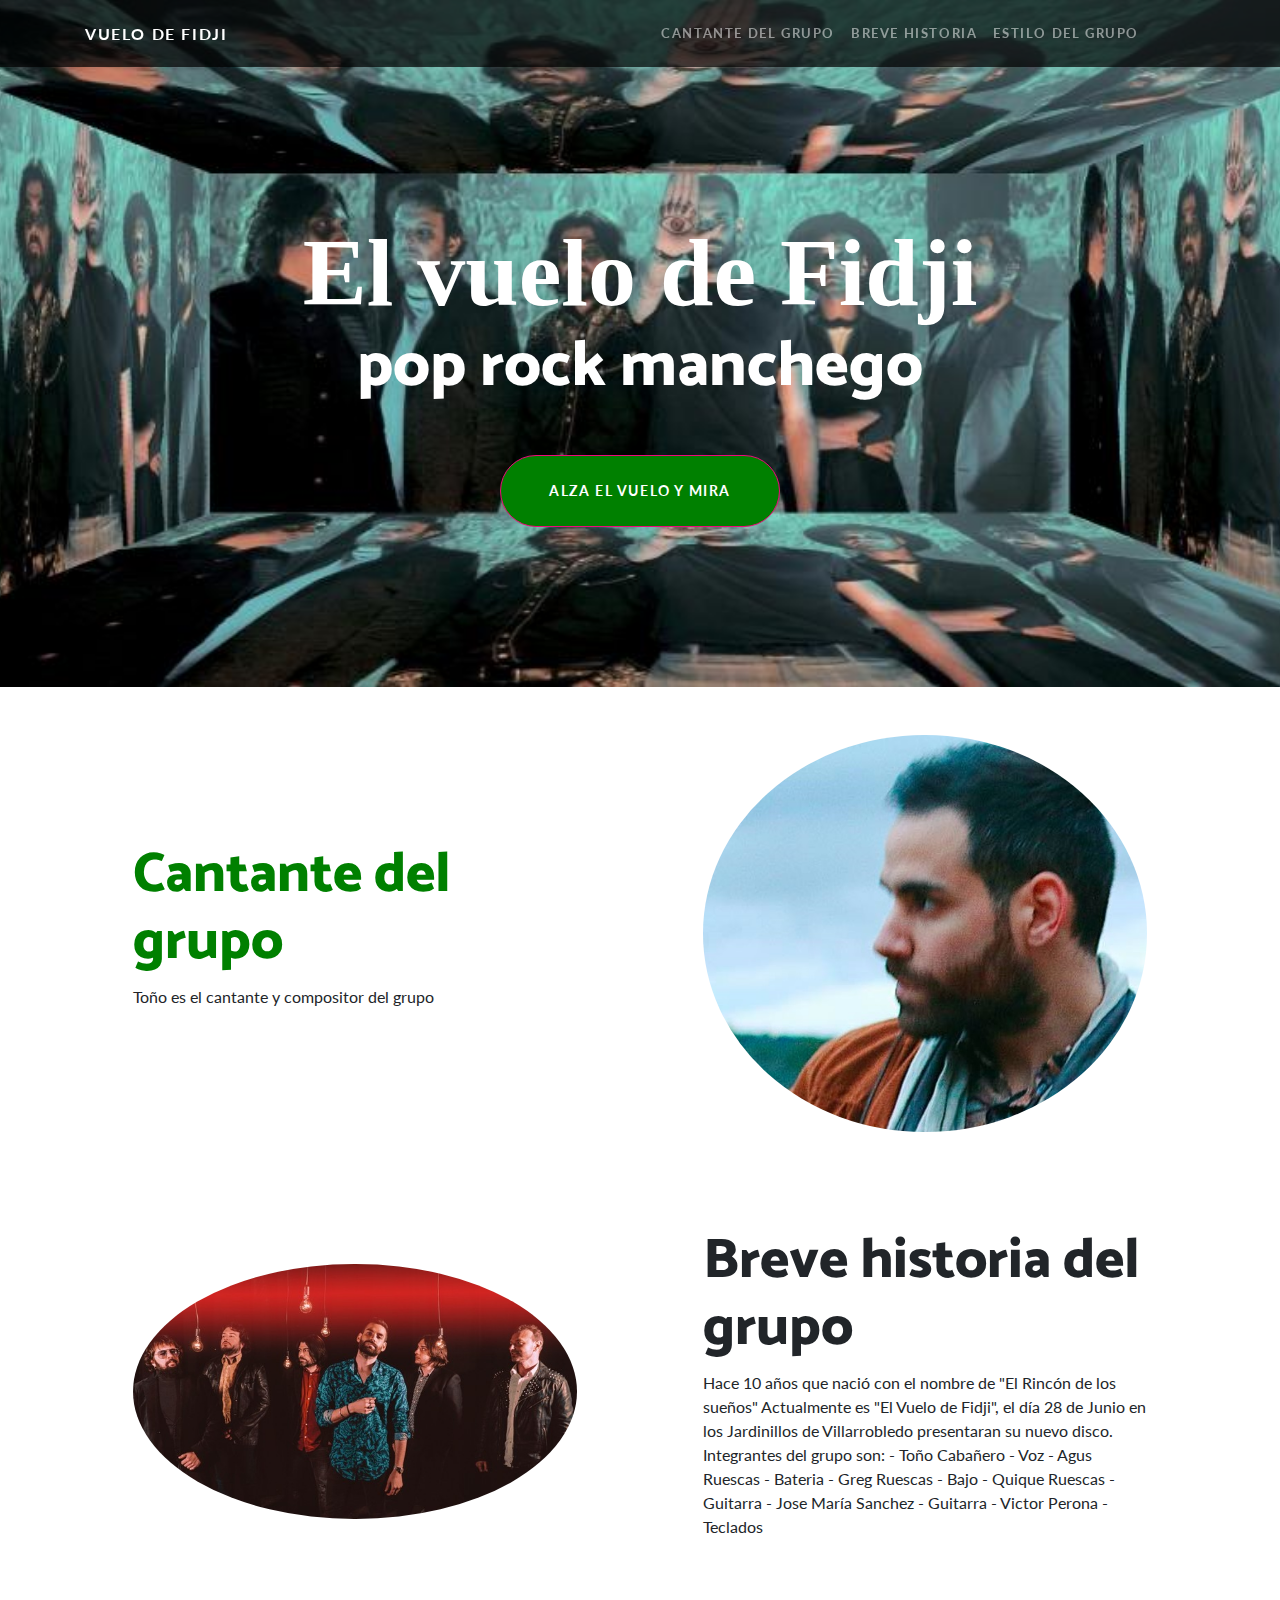
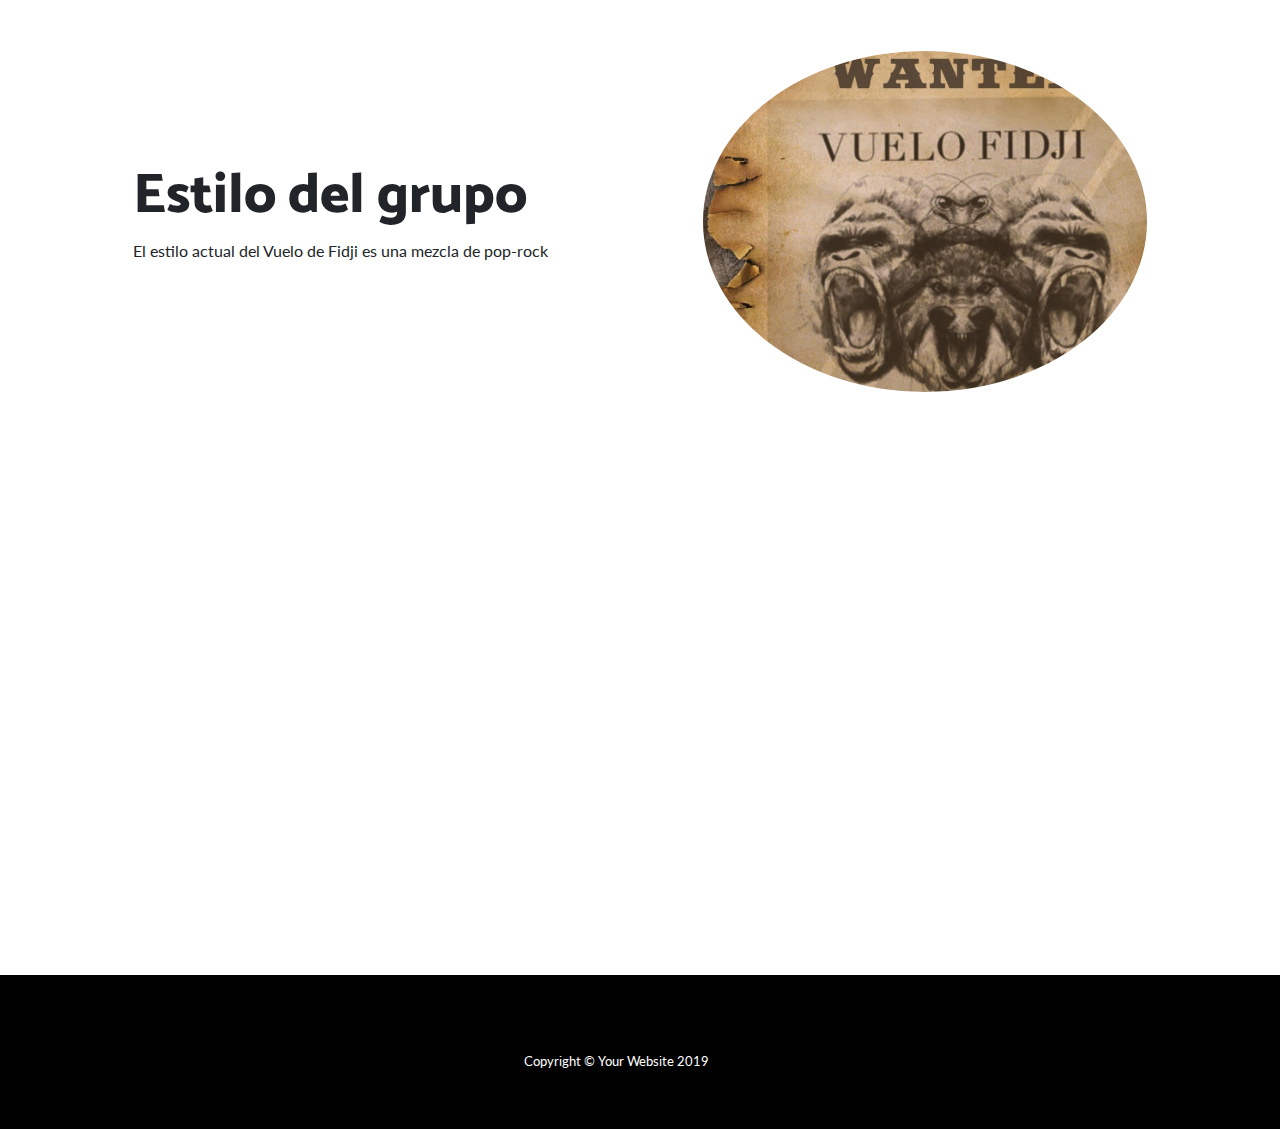
==== index.html @ b5cd86de "inicio la web" ====
<!DOCTYPE html>
<html lang="es">

<head>

  <meta charset="utf-8">
  <meta name="viewport" content="width=device-width, initial-scale=1, shrink-to-fit=no">
  <meta name="description" content="">
  <meta name="author" content="">

  <title>El Vuelo de Fidji</title>
  <!-- libreria de font awesome -->
  <link rel="stylesheet" href="https://use.fontawesome.com/releases/v5.8.2/css/all.css" integrity="sha384-oS3vJWv+0UjzBfQzYUhtDYW+Pj2yciDJxpsK1OYPAYjqT085Qq/1cq5FLXAZQ7Ay" crossorigin="anonymous">

  <!-- Bootstrap core CSS -->
  <link href="vendor/bootstrap/css/bootstrap.min.css" rel="stylesheet">

  <!-- Custom fonts for this template -->
  <link href="https://fonts.googleapis.com/css?family=Catamaran:100,200,300,400,500,600,700,800,900" rel="stylesheet">
  <link href="https://fonts.googleapis.com/css?family=Lato:100,100i,300,300i,400,400i,700,700i,900,900i" rel="stylesheet">

  <!-- Custom styles for this template -->
  <link href="css/one-page-wonder.css" rel="stylesheet">
<!-- mis estilos. -->
  <link href="css/style.css" rel="stylesheet">

</head>

<body>

  <!-- Navigation -->
  <nav class="navbar navbar-expand-lg navbar-dark navbar-custom fixed-top">
    <div class="container">
      <a class="navbar-brand" href="#">Vuelo de Fidji</a>
      <button class="navbar-toggler" type="button" data-toggle="collapse" data-target="#navbarResponsive" aria-controls="navbarResponsive" aria-expanded="false" aria-label="Toggle navigation">
        <span class="navbar-toggler-icon"></span>
      </button>
      <div class="collapse navbar-collapse" id="navbarResponsive">
        <ul class="navbar-nav ml-auto">
          <li class="nav-item">
            <a class="nav-link" href="#cantante">cantante del grupo</a>
          </li>
		   <li class="nav-item">
            <a class="nav-link" href="#historia">breve historia</a>
          </li>
		   <li class="nav-item">
            <a class="nav-link" href="#estilo">estilo del grupo</a>
          </li>
		   <li class="nav-item">
            <a class="nav-link" href="#"></a>
          </li>
		   <li class="nav-item">
            <a class="nav-link" href="#"></a>
          </li>
          <li class="nav-item">
            <a class="nav-link" href="#"></a>
          </li>
        </ul>
      </div>
    </div>
  </nav>

  <header class="masthead text-center text-white">
    <div class="masthead-content">
      <div class="container">
        <h1 class="masthead-heading mb-0">El vuelo de Fidji</h1>
        <h2 class="masthead-subheading mb-0">pop rock manchego</h2>
        <a href="#" class="btn btn-primary btn-xl rounded-pill mt-5">Alza el vuelo y mira</a>
      </div>
    </div>
    <!-- <div class="bg-circle-1 bg-circle"></div>
    <div class="bg-circle-2 bg-circle"></div>
    <div class="bg-circle-3 bg-circle"></div>
    <div class="bg-circle-4 bg -circle"></div>-->
  </header>

  <section id='cantante'>
    <div class="container">
      <div class="row align-items-center">
        <div class="col-lg-6 order-lg-2">
          <div class="p-5">
            <img class="img-fluid rounded-circle" src="img/01.jpg" alt="">
          </div>
        </div>
        <div class="col-lg-6 order-lg-1">
          <div class="p-5">
            <h2 class="display-4 txcolor">Cantante del grupo</h2>
            <p>Toño es el cantante y compositor del grupo</p>
          </div>
        </div>
      </div>
    </div>
  </section id='Luisete'>

  <section id="historia">
    <div class="container">
      <div class="row align-items-center">
        <div class="col-lg-6">
          <div class="p-5">
            <img class="img-fluid rounded-circle" src="img/02.jpg" alt="">
          </div>
        </div>
        <div class="col-lg-6">
          <div class="p-5">
            <h2 class="display-4">Breve historia del grupo</h2>
            <p>Hace 10 años que nació  con el nombre de "El Rincón de los sueños" Actualmente es "El Vuelo de Fidji", el día 28 de Junio en los Jardinillos de Villarrobledo presentaran su nuevo disco. Integrantes del grupo son:
- Toño Cabañero - Voz
- Agus Ruescas - Bateria
- Greg Ruescas - Bajo
- Quique Ruescas - Guitarra
- Jose María Sanchez - Guitarra
- Victor Perona - Teclados</p>
          </div>
        </div>
      </div>
    </div>
  </section>

  <section id='estilo'>
    <div class="container">
      <div class="row align-items-center">
        <div class="col-lg-6 order-lg-2">
          <div class="p-5">
            <img class="img-fluid rounded-circle" src="img/03.jpg" alt="">
          </div>
        </div>
        <div class="col-lg-6 order-lg-1">
          <div class="p-5">
            <h2 class="display-4">Estilo del grupo</h2>
            <p>El estilo actual del Vuelo de Fidji es una mezcla de pop-rock</p>	
          </div>
        </div>
      </div>
    </div>
  </section>
  <!--Video -->
  
<section>
<div class="container-fluid" id="">
<div class="embed-responsive embed-responsive-21by9" id="">
<iframe width="100%" height="315" src="https://www.youtube.com/embed/faKSOrc2cPo" frameborder="0" allow="accelerometer; autoplay; encrypted-media; gyroscope; picture-in-picture" allowfullscreen></iframe>
</div>
</div>
</section>
  <!-- Footer -->
  <footer class="py-5 bg-black">
    <div class="container">
      <p class="m-0 text-center text-white small">Copyright &copy; Your Website 2019
	  
	 <a href="https://www.youtube.com/embed/faKSOrc2cPo""> <i class="fab fa-youtube"></i></a>
	 <a href="https://www.instagram.com/vuelofidji/"><i class="fab fa-instagram"></i></a>
	  </p>
    </div>
    <!-- /.container -->
  </footer>

  <!-- Bootstrap core JavaScript -->
  <script src="vendor/jquery/jquery.min.js"></script>
  <script src="vendor/bootstrap/js/bootstrap.bundle.min.js"></script>

</body>

</html>
---- css/one-page-wonder.css ----
/*!
 * Start Bootstrap - One Page Wonder v5.0.4 (https://startbootstrap.com/template-overviews/one-page-wonder)
 * Copyright 2013-2019 Start Bootstrap
 * Licensed under MIT (https://github.com/BlackrockDigital/startbootstrap-one-page-wonder/blob/master/LICENSE)
 */

body {
  font-family: 'Lato';
}

h1,
h2,
h3,
h4,
h5,
h6 {
  font-family: 'Catamaran';
  font-weight: 800 !important;
}

.btn-xl {
  text-transform: uppercase;
  padding: 1.5rem 3rem;
  font-size: 0.9rem;
  font-weight: 700;
  letter-spacing: 0.1rem;
}

.bg-black {
  background-color: #000 !important;
}

.rounded-pill {
  border-radius: 5rem;
}

.navbar-custom {
  padding-top: 1rem;
  padding-bottom: 1rem;
  background-color: rgba(0, 0, 0, 0.7);
}

.navbar-custom .navbar-brand {
  text-transform: uppercase;
  font-size: 1rem;
  letter-spacing: 0.1rem;
  font-weight: 700;
}

.navbar-custom .navbar-nav .nav-item .nav-link {
  text-transform: uppercase;
  font-size: 0.8rem;
  font-weight: 700;
  letter-spacing: 0.1rem;
}

header.masthead {
  position: relative;
  overflow: hidden;
  padding-top: calc(7rem + 72px);
  padding-bottom: 7rem;
  background: -webkit-gradient(linear, left bottom, left top, from(#ff6a00), to(#ee0979));
  background: linear-gradient(0deg, #ff6a00 0%, #ee0979 100%);
  background-repeat: no-repeat;
  background-position: center center;
  background-attachment: scroll;
  background-size: cover;
}

header.masthead .masthead-content {
  z-index: 1;
  position: relative;
}

header.masthead .masthead-content .masthead-heading {
  font-size: 4rem;
}

header.masthead .masthead-content .masthead-subheading {
  font-size: 2rem;
}

header.masthead .bg-circle {
  z-index: 0;
  position: absolute;
  border-radius: 100%;
  background: -webkit-gradient(linear, left bottom, left top, from(#ee0979), to(#ff6a00));
  background: linear-gradient(0deg, #ee0979 0%, #ff6a00 100%);
}

header.masthead .bg-circle-1 {
  height: 90rem;
  width: 90rem;
  bottom: -55rem;
  left: -55rem;
}

header.masthead .bg-circle-2 {
  height: 50rem;
  width: 50rem;
  top: -25rem;
  right: -25rem;
}

header.masthead .bg-circle-3 {
  height: 20rem;
  width: 20rem;
  bottom: -10rem;
  right: 5%;
}

header.masthead .bg-circle-4 {
  height: 30rem;
  width: 30rem;
  top: -5rem;
  right: 35%;
}

@media (min-width: 992px) {
  header.masthead {
    padding-top: calc(10rem + 55px);
    padding-bottom: 10rem;
  }
  header.masthead .masthead-content .masthead-heading {
    font-size: 6rem;
  }
  header.masthead .masthead-content .masthead-subheading {
    font-size: 4rem;
  }
}

.bg-primary {
  background-color: #ee0979 !important;
}

.btn-primary {
  background-color: #ee0979;
  border-color: #ee0979;
}

.btn-primary:active, .btn-primary:focus, .btn-primary:hover {
  background-color: #bd0760 !important;
  border-color: #bd0760 !important;
}

.btn-primary:focus {
  -webkit-box-shadow: 0 0 0 0.2rem rgba(238, 9, 121, 0.5);
  box-shadow: 0 0 0 0.2rem rgba(238, 9, 121, 0.5);
}

.btn-secondary {
  background-color: #ff6a00;
  border-color: #ff6a00;
}

.btn-secondary:active, .btn-secondary:focus, .btn-secondary:hover {
  background-color: #cc5500 !important;
  border-color: #cc5500 !important;
}

.btn-secondary:focus {
  -webkit-box-shadow: 0 0 0 0.2rem rgba(255, 106, 0, 0.5);
  box-shadow: 0 0 0 0.2rem rgba(255, 106, 0, 0.5);
}
---- css/style.css ----
header.masthead{
	background-image:url('../img/vuelofidji5.jpg');
}




#video button{
	position:absolute;
	top:20%
lef:40%
}

	
h1{
font-family: 'Arbutus' , cursive;
}	
	
	
.btn-primary{
background-color:green;
border-color: #ee0979;	
}	
	
	
	footer a .fab{
		color:purple;
		backgrond-color:white;
		font-size:3em;
		border-radius:50%;
		padding:.3em;
	}
	
.txcolor{
	color: green;
}
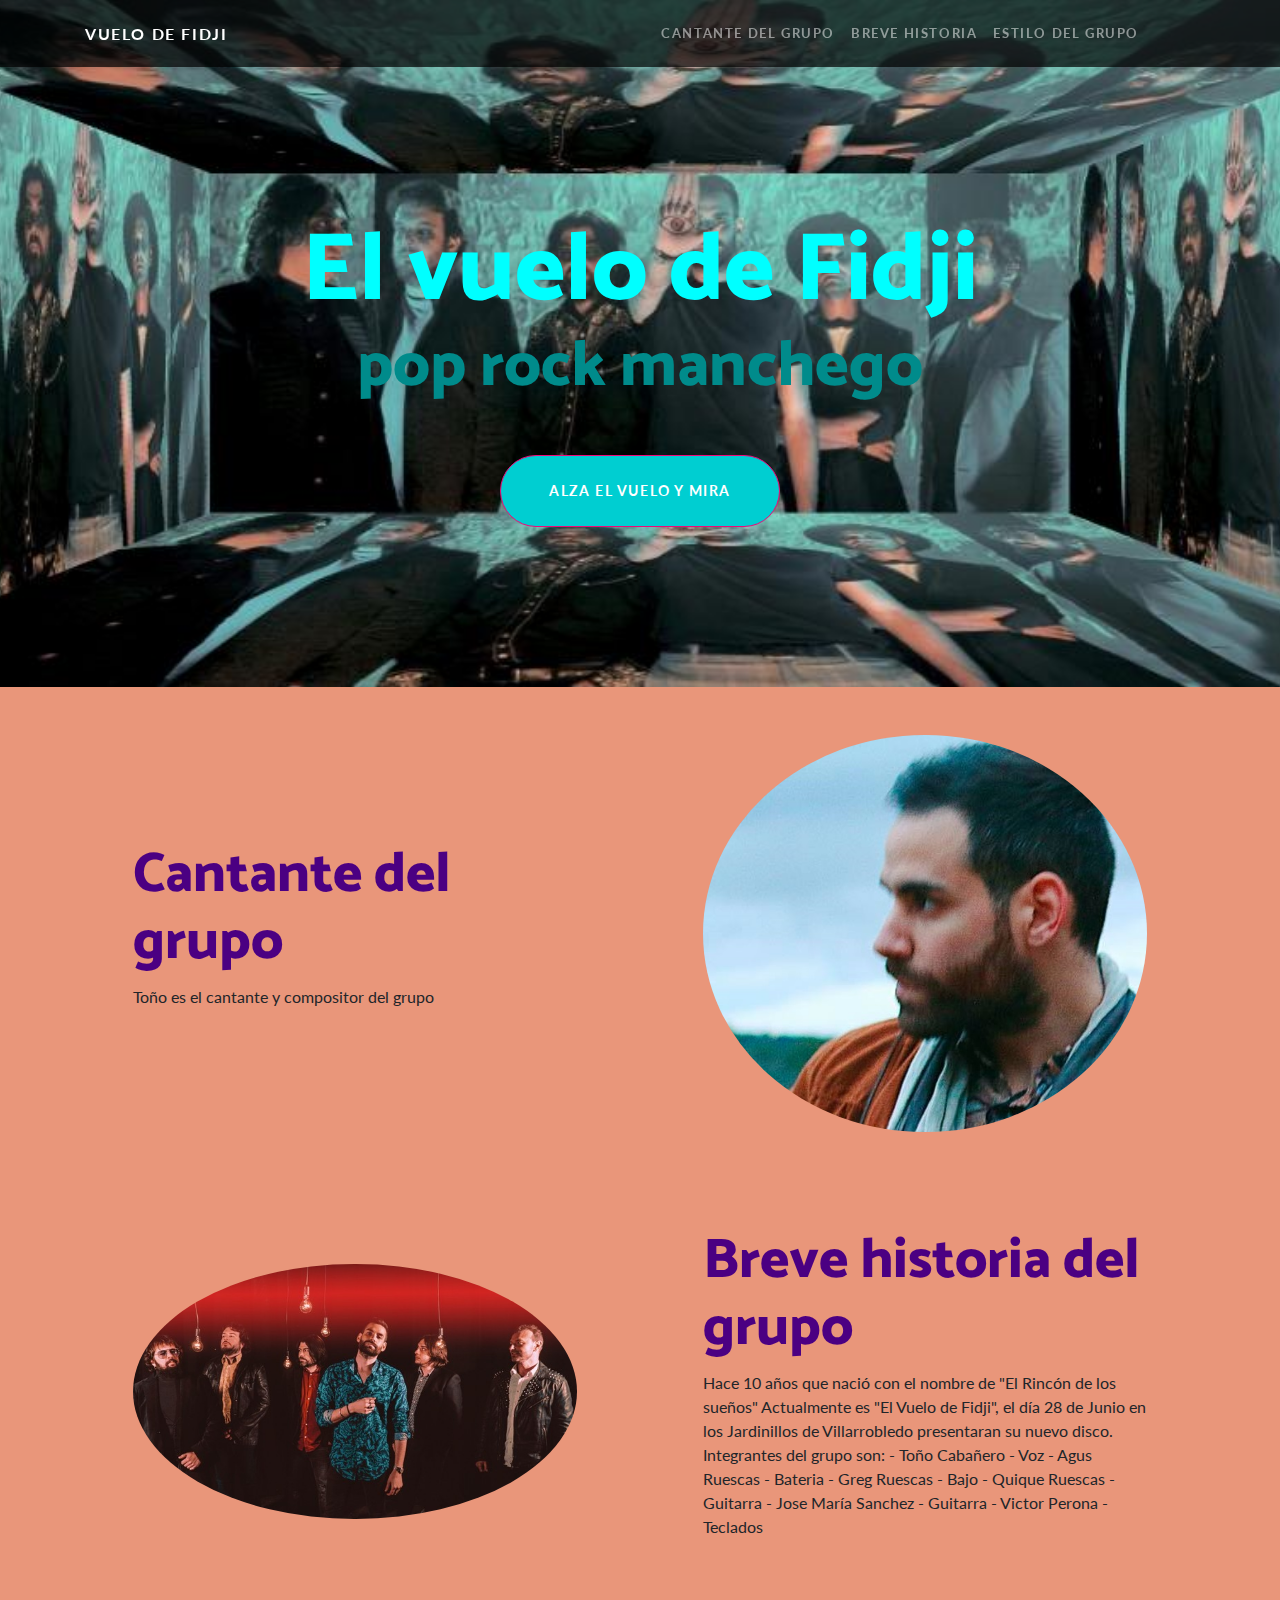
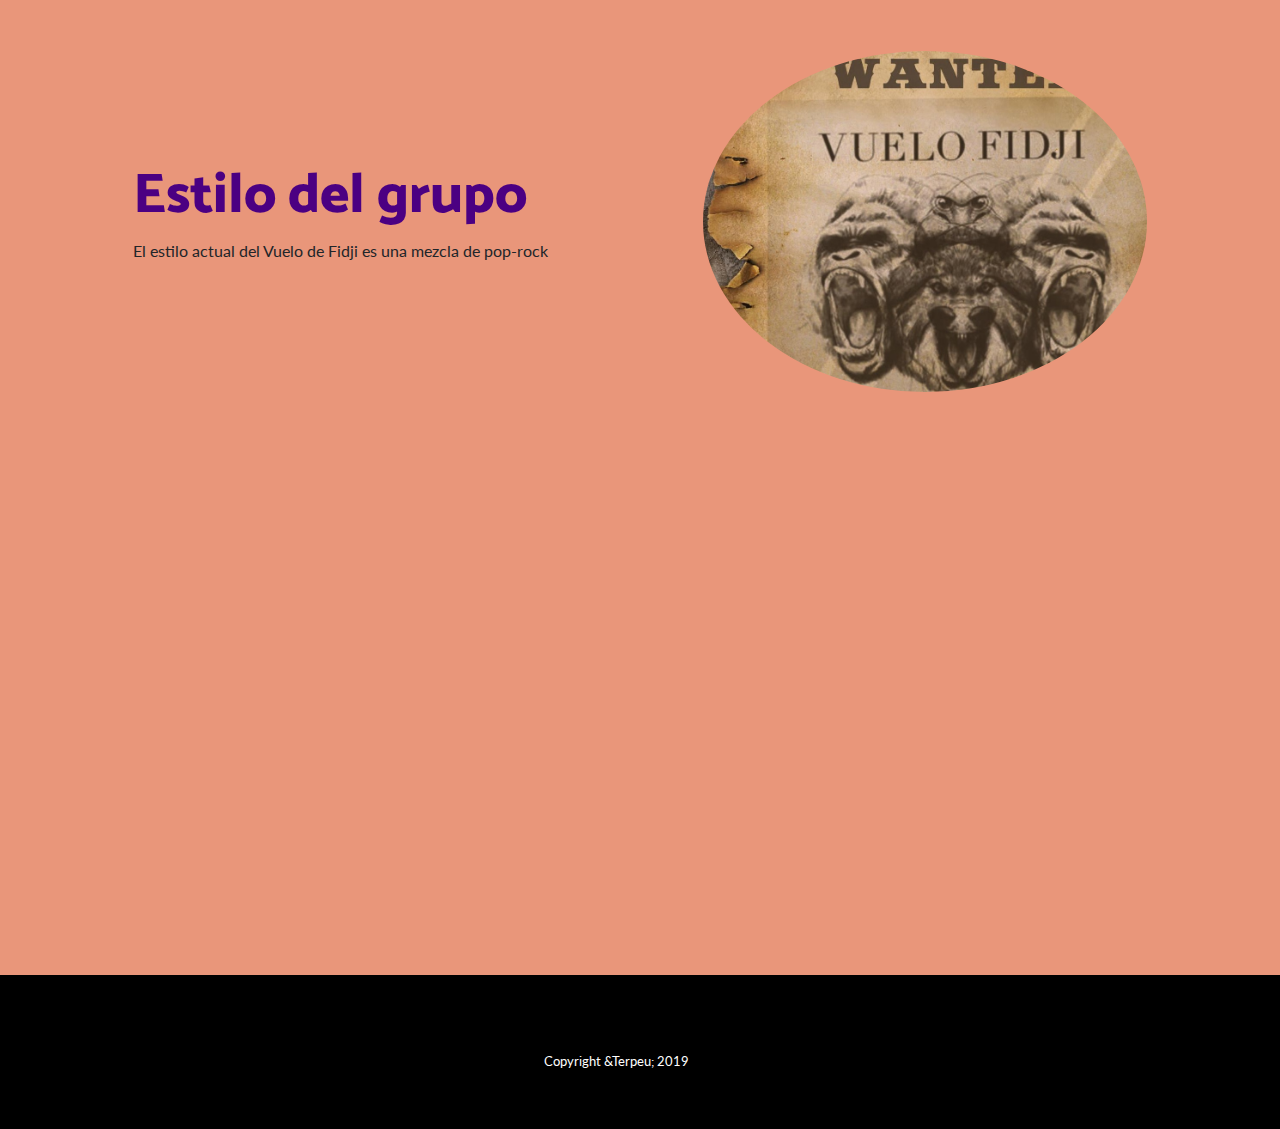
==== commit ddedbb16: "cambios de estilos 24/05/2019" ====
--- a/index.html
+++ b/index.html
@@ -102,7 +102,7 @@
         </div>
         <div class="col-lg-6">
           <div class="p-5">
-            <h2 class="display-4">Breve historia del grupo</h2>
+            <h2 class="display-4 txcolor">Breve historia del grupo</h2>
             <p>Hace 10 años que nació  con el nombre de "El Rincón de los sueños" Actualmente es "El Vuelo de Fidji", el día 28 de Junio en los Jardinillos de Villarrobledo presentaran su nuevo disco. Integrantes del grupo son:
 - Toño Cabañero - Voz
 - Agus Ruescas - Bateria
@@ -126,7 +126,7 @@
         </div>
         <div class="col-lg-6 order-lg-1">
           <div class="p-5">
-            <h2 class="display-4">Estilo del grupo</h2>
+            <h2 class="display-4 txcolor" >Estilo del grupo</h2>
             <p>El estilo actual del Vuelo de Fidji es una mezcla de pop-rock</p>	
           </div>
         </div>
@@ -145,7 +145,7 @@
   <!-- Footer -->
   <footer class="py-5 bg-black">
     <div class="container">
-      <p class="m-0 text-center text-white small">Copyright &copy; Your Website 2019
+      <p class="m-0 text-center text-white small">Copyright &Terpeu;  2019
 	  
 	 <a href="https://www.youtube.com/embed/faKSOrc2cPo""> <i class="fab fa-youtube"></i></a>
 	 <a href="https://www.instagram.com/vuelofidji/"><i class="fab fa-instagram"></i></a>
--- a/css/style.css
+++ b/css/style.css
@@ -13,12 +13,18 @@
 
 	
 h1{
-font-family: 'Arbutus' , cursive;
+color:Cyan ;
 }	
+header h2{
+	color:DarkCyan; 
+}
+body{
+	background-color:DarkSalmon ;
+}
 	
 	
 .btn-primary{
-background-color:green;
+background-color:DarkTurquoise ;
 border-color: #ee0979;	
 }	
 	
@@ -32,5 +38,5 @@
 	}
 	
 .txcolor{
-	color: green;
+	color: Indigo   ;
 }